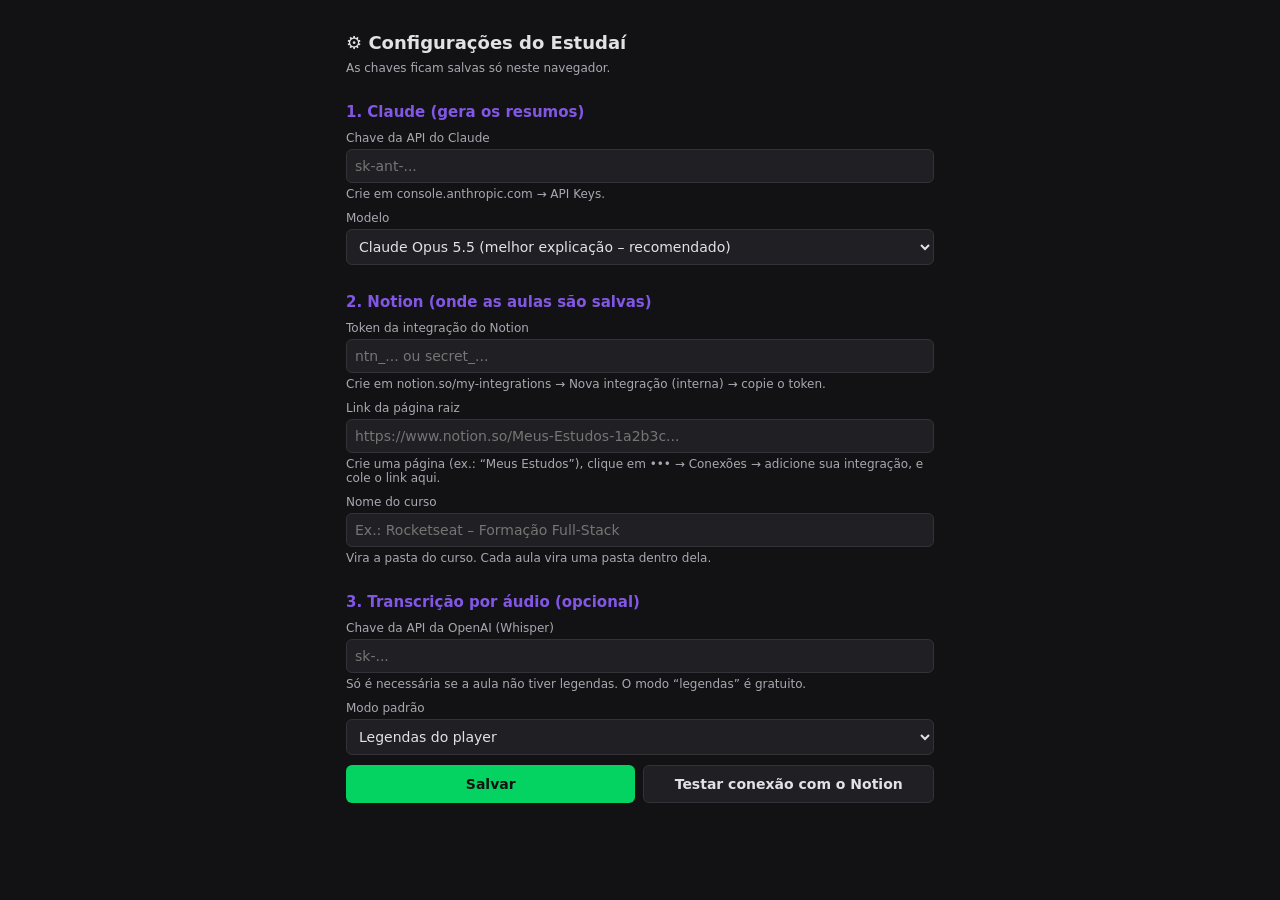
==== extensao-estudos-notion/options.html @ 055a10f3 "Adiciona extensão Estudaí: resumos de aula com Claude salvos no Notion Captura legendas (ou áudio da" ====
<!doctype html>
<html lang="pt-BR">
  <head>
    <meta charset="utf-8" />
    <title>Estudaí – Configurações</title>
    <link rel="stylesheet" href="styles.css" />
  </head>
  <body class="options">
    <h1>⚙️ Configurações do Estudaí</h1>
    <p class="muted">As chaves ficam salvas só neste navegador.</p>

    <h2>1. Claude (gera os resumos)</h2>
    <label>Chave da API do Claude</label>
    <input id="anthropicKey" type="password" placeholder="sk-ant-..." />
    <small>Crie em console.anthropic.com → API Keys.</small>
    <label>Modelo</label>
    <select id="model">
      <option value="claude-opus-5-5">Claude Opus 5.5 (melhor explicação – recomendado)</option>
      <option value="claude-sonnet-5-5">Claude Sonnet 5.5 (mais barato)</option>
    </select>

    <h2>2. Notion (onde as aulas são salvas)</h2>
    <label>Token da integração do Notion</label>
    <input id="notionToken" type="password" placeholder="ntn_... ou secret_..." />
    <small>Crie em notion.so/my-integrations → Nova integração (interna) → copie o token.</small>
    <label>Link da página raiz</label>
    <input id="notionRoot" placeholder="https://www.notion.so/Meus-Estudos-1a2b3c..." />
    <small>Crie uma página (ex.: “Meus Estudos”), clique em ••• → Conexões → adicione sua integração, e cole o link aqui.</small>
    <label>Nome do curso</label>
    <input id="courseName" placeholder="Ex.: Rocketseat – Formação Full-Stack" />
    <small>Vira a pasta do curso. Cada aula vira uma pasta dentro dela.</small>

    <h2>3. Transcrição por áudio (opcional)</h2>
    <label>Chave da API da OpenAI (Whisper)</label>
    <input id="openaiKey" type="password" placeholder="sk-..." />
    <small>Só é necessária se a aula não tiver legendas. O modo “legendas” é gratuito.</small>
    <label>Modo padrão</label>
    <select id="defaultMode">
      <option value="captions">Legendas do player</option>
      <option value="audio">Áudio da aba</option>
    </select>

    <div class="row">
      <button id="save" class="primary">Salvar</button>
      <button id="test" class="secondary">Testar conexão com o Notion</button>
    </div>
    <p id="msg" class="status"></p>

    <script type="module" src="options.js"></script>
  </body>
</html>
---- extensao-estudos-notion/styles.css ----
:root {
  --bg: #121214;
  --card: #202024;
  --text: #e1e1e6;
  --muted: #a8a8b3;
  --accent: #8257e5;
  --accent-2: #04d361;
  --error: #f75a68;
  --border: #323238;
}
* { box-sizing: border-box; }
body {
  margin: 0;
  font-family: system-ui, -apple-system, "Segoe UI", Roboto, sans-serif;
  background: var(--bg);
  color: var(--text);
  font-size: 13px;
}
body.popup { width: 360px; padding: 14px; }
body.options { max-width: 620px; margin: 0 auto; padding: 32px 16px; font-size: 14px; }
header { display: flex; justify-content: space-between; align-items: center; }
h1 { font-size: 18px; margin: 0 0 8px; }
h2 { font-size: 15px; margin: 28px 0 6px; color: var(--accent); }
a { color: var(--accent-2); text-decoration: none; }
label { display: block; margin: 10px 0 4px; color: var(--muted); font-size: 12px; }
small, .muted { display: block; color: var(--muted); font-size: 12px; margin-top: 4px; }
input, select, textarea {
  width: 100%;
  background: var(--card);
  color: var(--text);
  border: 1px solid var(--border);
  border-radius: 6px;
  padding: 8px;
  font: inherit;
}
textarea { resize: vertical; }
button {
  border: 0;
  border-radius: 6px;
  padding: 10px 12px;
  font: inherit;
  font-weight: 600;
  cursor: pointer;
  background: var(--accent);
  color: #fff;
  width: 100%;
  margin-top: 10px;
}
button:disabled { opacity: 0.5; cursor: wait; }
button.primary { background: var(--accent-2); color: #121214; }
button.secondary { background: var(--card); border: 1px solid var(--border); color: var(--text); }
button.link { background: none; color: var(--muted); font-weight: 400; text-decoration: underline; }
.row { display: flex; gap: 8px; }
.hidden { display: none !important; }
.counter { display: flex; align-items: center; gap: 6px; margin: 10px 0; color: var(--muted); }
.dot { width: 8px; height: 8px; border-radius: 50%; background: var(--border); }
.dot.on { background: var(--error); animation: pulse 1.2s infinite; }
@keyframes pulse { 50% { opacity: 0.3; } }
details { margin-bottom: 6px; }
summary { cursor: pointer; color: var(--muted); }
pre {
  white-space: pre-wrap;
  max-height: 140px;
  overflow: auto;
  background: var(--card);
  padding: 8px;
  border-radius: 6px;
  font-size: 11px;
}
.status { margin: 10px 0 0; min-height: 1em; }
.status.ok { color: var(--accent-2); }
.status.error { color: var(--error); }
.status.busy { color: var(--accent); }
.result a { font-weight: 600; }
.warning {
  background: #3a2a10;
  border: 1px solid #b8860b;
  padding: 8px;
  border-radius: 6px;
  margin: 8px 0;
}
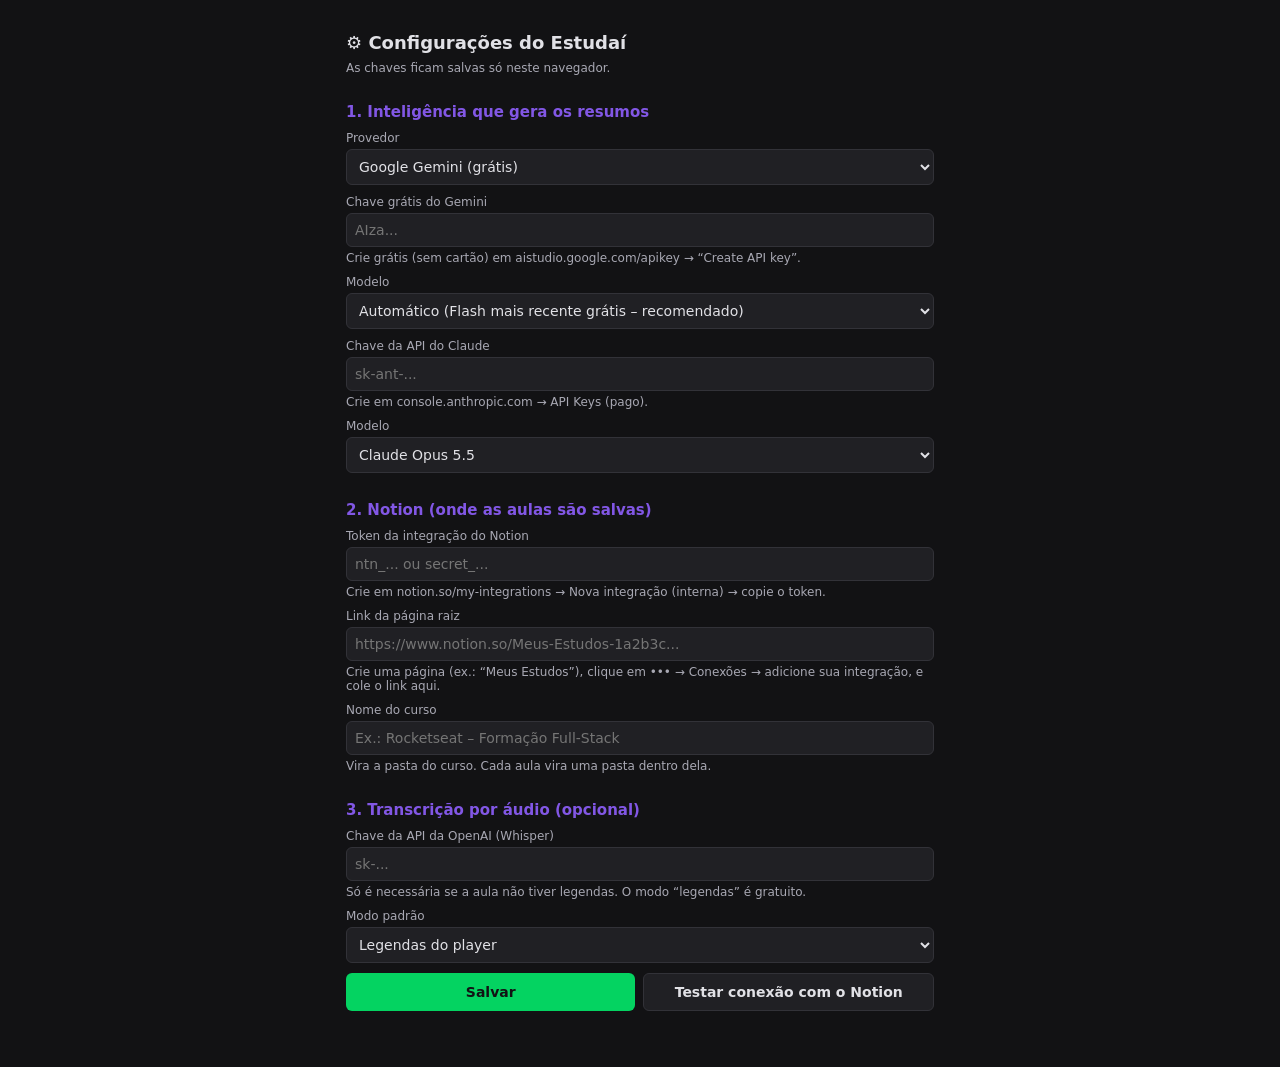
==== commit 1978507a: "Usa Google Gemini (grátis) como provedor padrão dos resumos Claude continua disponível como opção pa" ====
--- a/extensao-estudos-notion/options.html
+++ b/extensao-estudos-notion/options.html
@@ -9,15 +9,35 @@
     <h1>⚙️ Configurações do Estudaí</h1>
     <p class="muted">As chaves ficam salvas só neste navegador.</p>
 
-    <h2>1. Claude (gera os resumos)</h2>
-    <label>Chave da API do Claude</label>
-    <input id="anthropicKey" type="password" placeholder="sk-ant-..." />
-    <small>Crie em console.anthropic.com → API Keys.</small>
-    <label>Modelo</label>
-    <select id="model">
-      <option value="claude-opus-5-5">Claude Opus 5.5 (melhor explicação – recomendado)</option>
-      <option value="claude-sonnet-5-5">Claude Sonnet 5.5 (mais barato)</option>
+    <h2>1. Inteligência que gera os resumos</h2>
+    <label>Provedor</label>
+    <select id="provider">
+      <option value="gemini">Google Gemini (grátis)</option>
+      <option value="claude">Claude (API paga)</option>
     </select>
+
+    <div id="geminiBox">
+      <label>Chave grátis do Gemini</label>
+      <input id="geminiKey" type="password" placeholder="AIza..." />
+      <small>Crie grátis (sem cartão) em aistudio.google.com/apikey → “Create API key”.</small>
+      <label>Modelo</label>
+      <select id="geminiModel">
+        <option value="auto">Automático (Flash mais recente grátis – recomendado)</option>
+        <option value="gemini-2.5-flash">Gemini 2.5 Flash</option>
+        <option value="gemini-2.5-pro">Gemini 2.5 Pro (cota grátis bem menor)</option>
+      </select>
+    </div>
+
+    <div id="claudeBox">
+      <label>Chave da API do Claude</label>
+      <input id="anthropicKey" type="password" placeholder="sk-ant-..." />
+      <small>Crie em console.anthropic.com → API Keys (pago).</small>
+      <label>Modelo</label>
+      <select id="model">
+        <option value="claude-opus-5-5">Claude Opus 5.5</option>
+        <option value="claude-sonnet-5-5">Claude Sonnet 5.5 (mais barato)</option>
+      </select>
+    </div>
 
     <h2>2. Notion (onde as aulas são salvas)</h2>
     <label>Token da integração do Notion</label>
